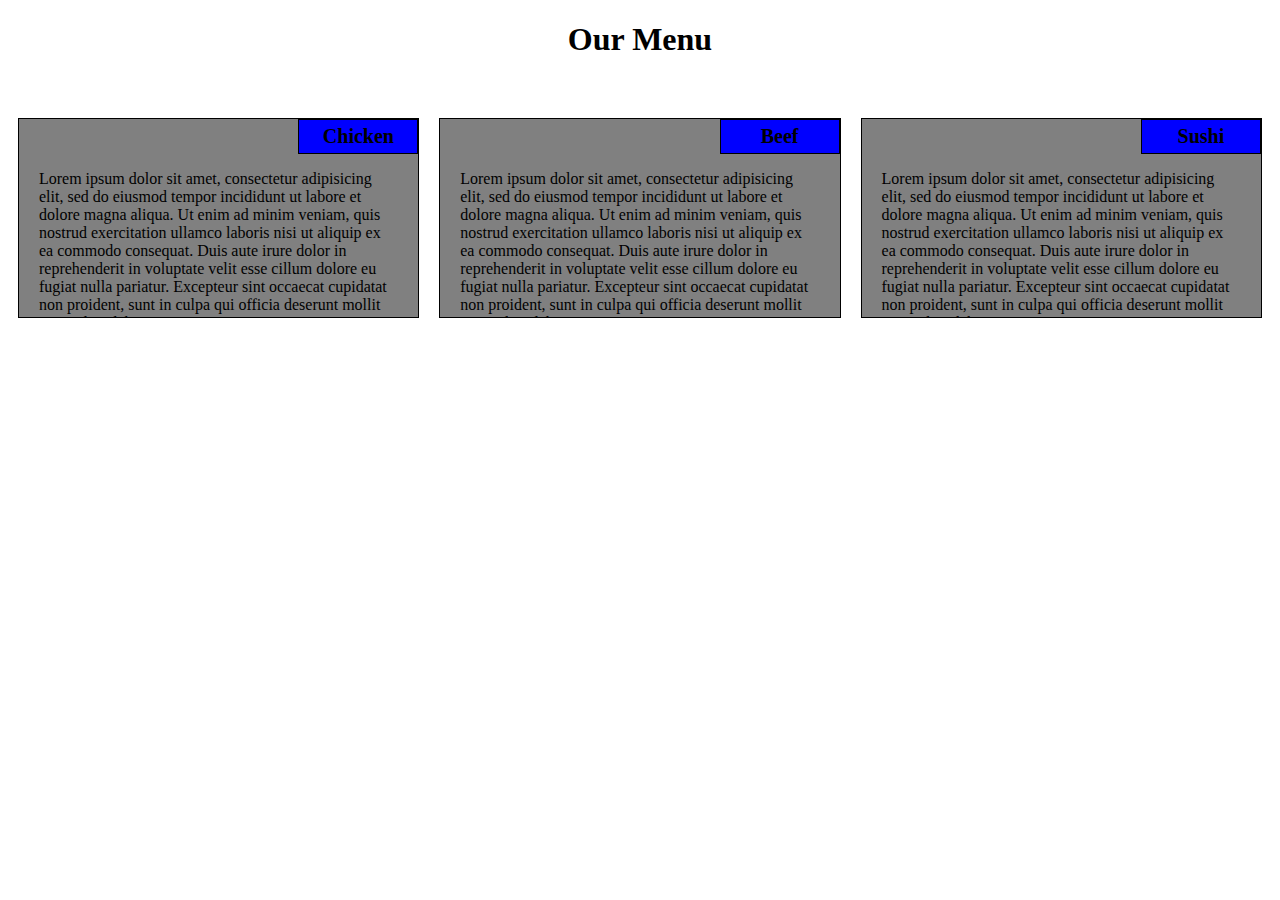
==== Assignment1/index.html @ 7c7c0b49 "copied the assignment folder to the main" ====
<!DOCTYPE html>
<html>
<head>
	<meta charset="utf-8">
		<meta name="viewport" content="width=device-width, initial-scale=1">

	<title>Module2 Solution</title>
	<link rel="stylesheet" type="text/css" href="css/style.css">
</head>
<body>
	<h1> Our Menu</h1>
	<div class="row">
		<div class="col-lg-4 col-md-6 col-sm-12">
			<section>
			<div class="titleHeading">
				Chicken
			</div>

		<p>Lorem ipsum dolor sit amet, consectetur adipisicing elit, sed do eiusmod
		tempor incididunt ut labore et dolore magna aliqua. Ut enim ad minim veniam,
		quis nostrud exercitation ullamco laboris nisi ut aliquip ex ea commodo
		consequat. Duis aute irure dolor in reprehenderit in voluptate velit esse
		cillum dolore eu fugiat nulla pariatur. Excepteur sint occaecat cupidatat non
		proident, sunt in culpa qui officia deserunt mollit anim id est laborum. </p>
		</section>
	</div>

		<div class="col-lg-4 col-md-6 col-sm-12">
			<section>
						<div class="titleHeading">
			
						Beef
					</div>

<p>Lorem ipsum dolor sit amet, consectetur adipisicing elit, sed do eiusmod
tempor incididunt ut labore et dolore magna aliqua. Ut enim ad minim veniam,
quis nostrud exercitation ullamco laboris nisi ut aliquip ex ea commodo
consequat. Duis aute irure dolor in reprehenderit in voluptate velit esse
cillum dolore eu fugiat nulla pariatur. Excepteur sint occaecat cupidatat non
proident, sunt in culpa qui officia deserunt mollit anim id est laborum.</p>
</section>
</div>
		<div class="col-lg-4 col-md-6 col-sm-12">
			<section>
						<div class="titleHeading">
			
						Sushi
					</div>

			<p>Lorem ipsum dolor sit amet, consectetur adipisicing elit, sed do eiusmod
			tempor incididunt ut labore et dolore magna aliqua. Ut enim ad minim veniam,
			quis nostrud exercitation ullamco laboris nisi ut aliquip ex ea commodo
			consequat. Duis aute irure dolor in reprehenderit in voluptate velit esse
			cillum dolore eu fugiat nulla pariatur. Excepteur sint occaecat cupidatat non
			proident, sunt in culpa qui officia deserunt mollit anim id est laborum.</p>
		</section>
		</div>
	</div>



</body>
</html>
---- Assignment1/css/style.css ----
*{
	box-sizing:border-box;
}

.row{
	width:100%;
}
h1{
	margin-bottom:40px;
	text-align:center;

}

	section{
		background-color:grey;
		border:1px solid black;
		width:100%;
		height:200px;
		position:relative;
		overflow:auto;

	}
	.titleHeading{
		background-color: blue;
		width:30%;
		border:1px solid black;
		text-align:center;
		margin-left:70%;
		margin-top:0;
		margin-bottom:0;
		padding:5px;
		font-size:125%;
		font-weight:bold;
	}

	p{
		margin-top:16px;
		margin-right: auto;
		margin-left: auto;
		width: 90%;
     }

	@media (min-width:992px){
		.col-lg-1, .col-lg-2, .col-lg-3, .col-lg-4, .col-lg-5, .col-lg-6, .col-lg-7, .col-lg-8, .col-lg-9, .col-lg-10, .col-lg-11, .col-lg-12 {
			float:left;
			border: none;
	margin-left: auto;
	margin-right: auto;
	margin-top: 10px;
	margin-bottom: 10px;
	padding: 10px;
		}
		.col-lg-1 {
			width: 8.33%;
		}
		.col-lg-2 {
			width: 16.66% ;
		}
		.col-lg-3 {
			width: 25% ;
		}
		.col-lg-4 {
			width: 33.33% ;
		}
		.col-lg-5 {
			width:41.66%;
		}
		.col-lg-6 {
			width: 50% ;
		}
		.col-lg-7 {
			width: 58.33%;
		}
		.col-lg-8 {
			width: 66.66%;
		}
		.col-lg-9 {
			width: 74.99%;
		}
		.col-lg-10 {
			width: 83.33%;
		}
		.col-lg-11 {
			width: 91.66%;
		}
		.col-lg-12 {
			width: 100%;
		}
	}

	@media (min-width: 768px) and (max-width: 991px) {
		.col-md-1, .col-md-2, .col-md-3, .col-md-4, .col-md-5, .col-md-6, .col-md-7, .col-md-8, .col-md-9, .col-md-10, .col-md-11, .col-md-12 {
			float: left;
			border: none;
	margin-left: auto;
	margin-right: auto;
	margin-top: 10px;
	margin-bottom: 10px;
	padding: 10px;
    }
   .col-md-1 {
   	width: 8.33%;
   }
   .col-md-2 {
   	width: 16.66%;
   }
   .col-md-3 {
   	width: 25%;
   }
   .col-md-4 {
   	width: 33.33%;
   }
   .col-md-5 {
   	width: 41.66%;
   }
   .col-md-6 {
   	width: 50%;
   }
   .col-md-7 {
   	width: 58.33%;
   }
   .col-md-8 {
   	width: 66.66%;
   }
   .col-md-9 {
   	width: 74.99%;
   }
   .col-md-10 {
   	width: 83.33%;
   }
   .col-md-11 {
   	width: 91.66%;
   }
   .col-md-12 {
   	width: 100%;
   }
}
@media (max-width: 768px) {
		.col-sm-1, .col-sm-2, .col-sm-3, .col-sm-4, .col-sm-5, .col-sm-6, .col-sm-7, .col-sm-8, .col-sm-9, .col-sm-10, .col-sm-11, .col-sm-12 {
			float: left;
			border: none;
	margin-left: auto;
	margin-right: auto;
	margin-top: 10px;
	margin-bottom: 10px;
	padding: 10px;
    }
    .col-sm-1 {
    width: 8.33%;
  }
  .col-sm-2 {
    width: 16.66%;
  }
  .col-sm-3 {
    width: 25%;
  }
  .col-sm-4 {
    width: 33.33%;
  }
  .col-sm-5 {
    width: 41.66%;
  }
  .col-sm-6 {
    width: 50%;
  }
  .col-sm-7 {
    width: 58.33%;
  }
  .col-sm-8 {
    width: 66.66%;
  }
  .col-sm-9 {
    width: 74.99%;
  }
  .col-sm-10 {
    width: 83.33%;
  }
  .col-sm-11 {
    width: 91.66%;
  }
  .col-sm-12 {
    width: 100%;
  }
}
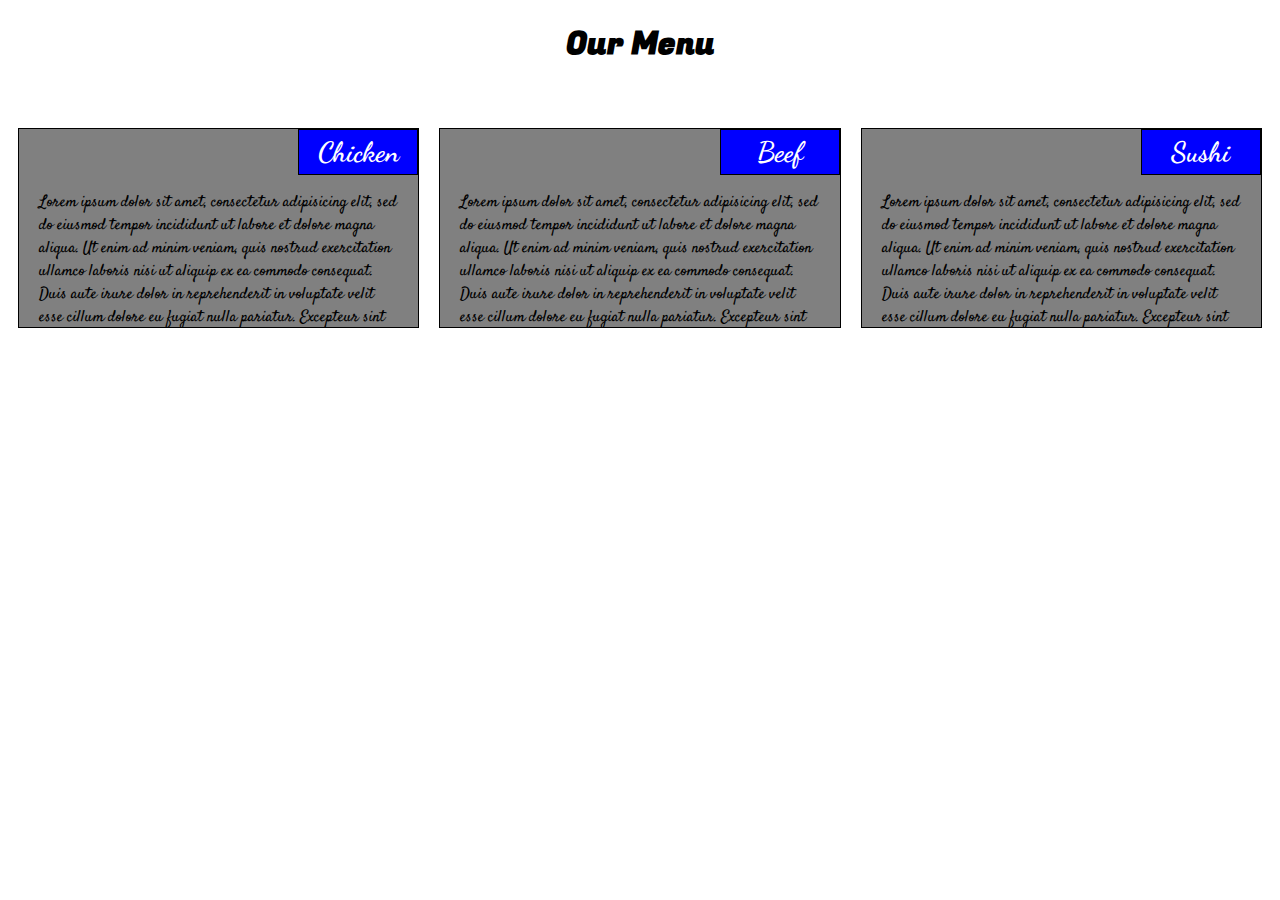
==== commit 2057b858: "updated the file" ====
--- a/Assignment1/index.html
+++ b/Assignment1/index.html
@@ -2,60 +2,61 @@
 <html>
 <head>
 	<meta charset="utf-8">
-		<meta name="viewport" content="width=device-width, initial-scale=1">
+  <meta name="viewport" content="width=device-width, initial-scale=1">
 
-	<title>Module2 Solution</title>
-	<link rel="stylesheet" type="text/css" href="css/style.css">
+  <title>Module2 Solution</title>
+  <link rel="stylesheet" type="text/css" href="css/style.css">
+  <link href="https://fonts.googleapis.com/css?family=Dancing+Script|Fascinate+Inline|Fugaz+One|Indie+Flower|Satisfy|Zhi+Mang+Xing&display=swap" rel="stylesheet">
+
 </head>
 <body>
 	<h1> Our Menu</h1>
 	<div class="row">
 		<div class="col-lg-4 col-md-6 col-sm-12">
 			<section>
-			<div class="titleHeading">
-				Chicken
-			</div>
+             <div class="titleHeading">
+                Chicken
+            </div>
 
-		<p>Lorem ipsum dolor sit amet, consectetur adipisicing elit, sed do eiusmod
-		tempor incididunt ut labore et dolore magna aliqua. Ut enim ad minim veniam,
-		quis nostrud exercitation ullamco laboris nisi ut aliquip ex ea commodo
-		consequat. Duis aute irure dolor in reprehenderit in voluptate velit esse
-		cillum dolore eu fugiat nulla pariatur. Excepteur sint occaecat cupidatat non
-		proident, sunt in culpa qui officia deserunt mollit anim id est laborum. </p>
-		</section>
-	</div>
+            <p>Lorem ipsum dolor sit amet, consectetur adipisicing elit, sed do eiusmod
+              tempor incididunt ut labore et dolore magna aliqua. Ut enim ad minim veniam,
+              quis nostrud exercitation ullamco laboris nisi ut aliquip ex ea commodo
+              consequat. Duis aute irure dolor in reprehenderit in voluptate velit esse
+              cillum dolore eu fugiat nulla pariatur. Excepteur sint occaecat cupidatat non
+          proident, sunt in culpa qui officia deserunt mollit anim id est laborum. </p>
+      </section>
+  </div>
 
-		<div class="col-lg-4 col-md-6 col-sm-12">
-			<section>
-						<div class="titleHeading">
-			
-						Beef
-					</div>
+  <div class="col-lg-4 col-md-6 col-sm-12">
+     <section>
+      <div class="titleHeading">
+         Beef
+      </div>
 
-<p>Lorem ipsum dolor sit amet, consectetur adipisicing elit, sed do eiusmod
-tempor incididunt ut labore et dolore magna aliqua. Ut enim ad minim veniam,
-quis nostrud exercitation ullamco laboris nisi ut aliquip ex ea commodo
-consequat. Duis aute irure dolor in reprehenderit in voluptate velit esse
-cillum dolore eu fugiat nulla pariatur. Excepteur sint occaecat cupidatat non
-proident, sunt in culpa qui officia deserunt mollit anim id est laborum.</p>
+      <p>Lorem ipsum dolor sit amet, consectetur adipisicing elit, sed do eiusmod
+        tempor incididunt ut labore et dolore magna aliqua. Ut enim ad minim veniam,
+        quis nostrud exercitation ullamco laboris nisi ut aliquip ex ea commodo
+        consequat. Duis aute irure dolor in reprehenderit in voluptate velit esse
+        cillum dolore eu fugiat nulla pariatur. Excepteur sint occaecat cupidatat non
+    proident, sunt in culpa qui officia deserunt mollit anim id est laborum.</p>
 </section>
 </div>
-		<div class="col-lg-4 col-md-6 col-sm-12">
-			<section>
-						<div class="titleHeading">
-			
-						Sushi
-					</div>
+<div class="col-lg-4 col-md-6 col-sm-12">
+ <section>
+  <div class="titleHeading">
+     
+      Sushi
+  </div>
 
-			<p>Lorem ipsum dolor sit amet, consectetur adipisicing elit, sed do eiusmod
-			tempor incididunt ut labore et dolore magna aliqua. Ut enim ad minim veniam,
-			quis nostrud exercitation ullamco laboris nisi ut aliquip ex ea commodo
-			consequat. Duis aute irure dolor in reprehenderit in voluptate velit esse
-			cillum dolore eu fugiat nulla pariatur. Excepteur sint occaecat cupidatat non
-			proident, sunt in culpa qui officia deserunt mollit anim id est laborum.</p>
-		</section>
-		</div>
-	</div>
+  <p>Lorem ipsum dolor sit amet, consectetur adipisicing elit, sed do eiusmod
+     tempor incididunt ut labore et dolore magna aliqua. Ut enim ad minim veniam,
+     quis nostrud exercitation ullamco laboris nisi ut aliquip ex ea commodo
+     consequat. Duis aute irure dolor in reprehenderit in voluptate velit esse
+     cillum dolore eu fugiat nulla pariatur. Excepteur sint occaecat cupidatat non
+ proident, sunt in culpa qui officia deserunt mollit anim id est laborum.</p>
+</section>
+</div>
+</div>
 
 
 
--- a/Assignment1/css/style.css
+++ b/Assignment1/css/style.css
@@ -8,6 +8,8 @@
 h1{
 	margin-bottom:40px;
 	text-align:center;
+font-family:'Fugaz One', cursive;
+font-size:2rem;
 
 }
 
@@ -29,8 +31,11 @@
 		margin-top:0;
 		margin-bottom:0;
 		padding:5px;
+		font-family:'Dancing Script',cursive;
 		font-size:125%;
 		font-weight:bold;
+		color:white;
+		font-size:1.75rem;
 	}
 
 	p{
@@ -38,6 +43,8 @@
 		margin-right: auto;
 		margin-left: auto;
 		width: 90%;
+		font-family:'satisfy',cursive;
+		font-size:1em;
      }
 
 	@media (min-width:992px){
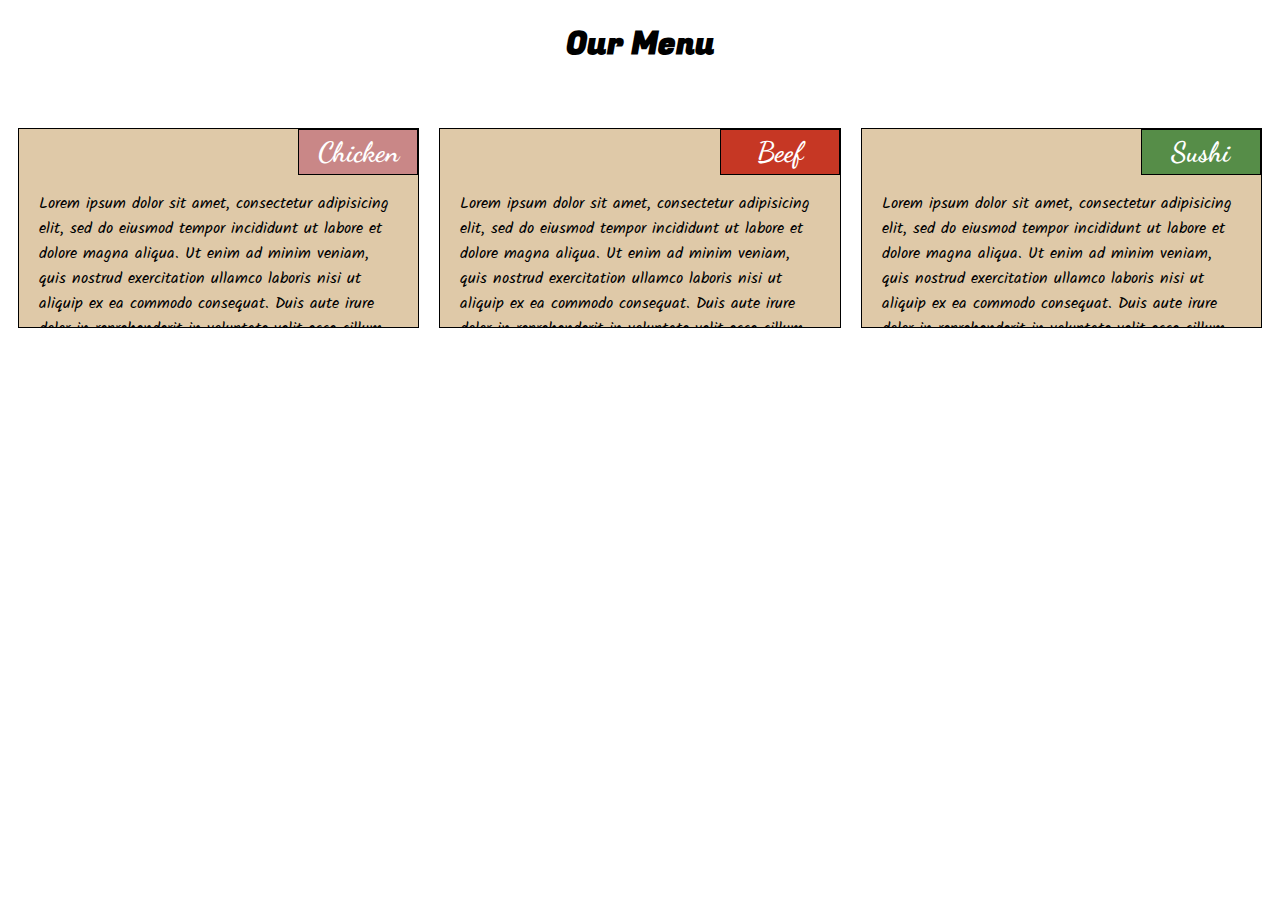
==== commit 93bb203c: "Final version of assignment1" ====
--- a/Assignment1/index.html
+++ b/Assignment1/index.html
@@ -7,6 +7,7 @@
   <title>Module2 Solution</title>
   <link rel="stylesheet" type="text/css" href="css/style.css">
   <link href="https://fonts.googleapis.com/css?family=Dancing+Script|Fascinate+Inline|Fugaz+One|Indie+Flower|Satisfy|Zhi+Mang+Xing&display=swap" rel="stylesheet">
+  <link href="https://fonts.googleapis.com/css?family=Kalam&display=swap" rel="stylesheet">
 
 </head>
 <body>
@@ -14,23 +15,8 @@
 	<div class="row">
 		<div class="col-lg-4 col-md-6 col-sm-12">
 			<section>
-             <div class="titleHeading">
-                Chicken
-            </div>
-
-            <p>Lorem ipsum dolor sit amet, consectetur adipisicing elit, sed do eiusmod
-              tempor incididunt ut labore et dolore magna aliqua. Ut enim ad minim veniam,
-              quis nostrud exercitation ullamco laboris nisi ut aliquip ex ea commodo
-              consequat. Duis aute irure dolor in reprehenderit in voluptate velit esse
-              cillum dolore eu fugiat nulla pariatur. Excepteur sint occaecat cupidatat non
-          proident, sunt in culpa qui officia deserunt mollit anim id est laborum. </p>
-      </section>
-  </div>
-
-  <div class="col-lg-4 col-md-6 col-sm-12">
-     <section>
-      <div class="titleHeading">
-         Beef
+       <div class="titleHeading1">
+        Chicken
       </div>
 
       <p>Lorem ipsum dolor sit amet, consectetur adipisicing elit, sed do eiusmod
@@ -38,21 +24,36 @@
         quis nostrud exercitation ullamco laboris nisi ut aliquip ex ea commodo
         consequat. Duis aute irure dolor in reprehenderit in voluptate velit esse
         cillum dolore eu fugiat nulla pariatur. Excepteur sint occaecat cupidatat non
-    proident, sunt in culpa qui officia deserunt mollit anim id est laborum.</p>
+      proident, sunt in culpa qui officia deserunt mollit anim id est laborum. </p>
+    </section>
+  </div>
+
+  <div class="col-lg-4 col-md-6 col-sm-12">
+   <section>
+    <div class="titleHeading2">
+     Beef
+   </div>
+
+   <p>Lorem ipsum dolor sit amet, consectetur adipisicing elit, sed do eiusmod
+    tempor incididunt ut labore et dolore magna aliqua. Ut enim ad minim veniam,
+    quis nostrud exercitation ullamco laboris nisi ut aliquip ex ea commodo
+    consequat. Duis aute irure dolor in reprehenderit in voluptate velit esse
+    cillum dolore eu fugiat nulla pariatur. Excepteur sint occaecat cupidatat non
+  proident, sunt in culpa qui officia deserunt mollit anim id est laborum.</p>
 </section>
 </div>
 <div class="col-lg-4 col-md-6 col-sm-12">
  <section>
-  <div class="titleHeading">
-     
-      Sushi
+  <div class="titleHeading3">
+   
+    Sushi
   </div>
 
   <p>Lorem ipsum dolor sit amet, consectetur adipisicing elit, sed do eiusmod
-     tempor incididunt ut labore et dolore magna aliqua. Ut enim ad minim veniam,
-     quis nostrud exercitation ullamco laboris nisi ut aliquip ex ea commodo
-     consequat. Duis aute irure dolor in reprehenderit in voluptate velit esse
-     cillum dolore eu fugiat nulla pariatur. Excepteur sint occaecat cupidatat non
+   tempor incididunt ut labore et dolore magna aliqua. Ut enim ad minim veniam,
+   quis nostrud exercitation ullamco laboris nisi ut aliquip ex ea commodo
+   consequat. Duis aute irure dolor in reprehenderit in voluptate velit esse
+   cillum dolore eu fugiat nulla pariatur. Excepteur sint occaecat cupidatat non
  proident, sunt in culpa qui officia deserunt mollit anim id est laborum.</p>
 </section>
 </div>
--- a/Assignment1/css/style.css
+++ b/Assignment1/css/style.css
@@ -8,185 +8,218 @@
 h1{
 	margin-bottom:40px;
 	text-align:center;
-font-family:'Fugaz One', cursive;
-font-size:2rem;
-
-}
-
-	section{
-		background-color:grey;
-		border:1px solid black;
-		width:100%;
-		height:200px;
-		position:relative;
-		overflow:auto;
-
-	}
-	.titleHeading{
-		background-color: blue;
-		width:30%;
-		border:1px solid black;
-		text-align:center;
-		margin-left:70%;
-		margin-top:0;
-		margin-bottom:0;
-		padding:5px;
-		font-family:'Dancing Script',cursive;
-		font-size:125%;
-		font-weight:bold;
-		color:white;
-		font-size:1.75rem;
-	}
-
-	p{
-		margin-top:16px;
+	font-family:'Fugaz One', cursive;
+	font-size:2rem;
+
+}
+
+section{
+	background-color:#DFC9A8;
+	border:1px solid black;
+	width:100%;
+	height:200px;
+	position:relative;
+	overflow:auto;
+
+}
+.titleHeading1{
+	background-color: #C98787;
+	width:30%;
+	border:1px solid black;
+	text-align:center;
+	margin-left:70%;
+	margin-top:0;
+	margin-bottom:0;
+	padding:5px;
+	font-family:'Dancing Script',cursive;
+	font-size:125%;
+	font-weight:bold;
+	color:white;
+	font-size:1.75rem;
+}  
+
+.titleHeading2{
+	background-color:#C63724;
+	width:30%;
+	border:1px solid black;
+	text-align:center;
+	margin-left:70%;
+	margin-top:0;
+	margin-bottom:0;
+	padding:5px;
+	font-family:'Dancing Script',cursive;
+	font-size:125%;
+	font-weight:bold;
+	color:white;
+	font-size:1.75rem;
+} 
+
+.titleHeading3{
+	background-color: #568D48;
+	width:30%;
+	border:1px solid black;
+	text-align:center;
+	margin-left:70%;
+	margin-top:0;
+	margin-bottom:0;
+	padding:5px;
+	font-family:'Dancing Script',cursive;
+	font-size:125%;
+	font-weight:bold;
+	color:white;
+	font-size:1.75rem;
+} 
+
+p{
+	margin-top:16px;
+	margin-right: auto;
+	margin-left: auto;
+	width: 90%;
+	font-family: 'Kalam', cursive;
+	font-size:1em;
+	color:black;
+}
+
+@media (min-width:992px){
+	.col-lg-1, .col-lg-2, .col-lg-3, .col-lg-4, .col-lg-5, .col-lg-6, .col-lg-7, .col-lg-8, .col-lg-9, .col-lg-10, .col-lg-11, .col-lg-12 {
+		float:left;
+		border: none;
+		margin-left: auto;
 		margin-right: auto;
+		margin-top: 10px;
+		margin-bottom: 10px;
+		padding: 10px;
+	}
+	.col-lg-1 {
+		width: 8.33%;
+	}
+	.col-lg-2 {
+		width: 16.66% ;
+	}
+	.col-lg-3 {
+		width: 25% ;
+	}
+	.col-lg-4 {
+		width: 33.33% ;
+	}
+	.col-lg-5 {
+		width:41.66%;
+	}
+	.col-lg-6 {
+		width: 50% ;
+	}
+	.col-lg-7 {
+		width: 58.33%;
+	}
+	.col-lg-8 {
+		width: 66.66%;
+	}
+	.col-lg-9 {
+		width: 74.99%;
+	}
+	.col-lg-10 {
+		width: 83.33%;
+	}
+	.col-lg-11 {
+		width: 91.66%;
+	}
+	.col-lg-12 {
+		width: 100%;
+	}
+}
+
+@media (min-width:768px) and (max-width:991px) {
+	.col-md-1, .col-md-2, .col-md-3, .col-md-4, .col-md-5, .col-md-6, .col-md-7, .col-md-8, .col-md-9, .col-md-10, .col-md-11, .col-md-12 {
+		float: left;
+		border: none;
 		margin-left: auto;
-		width: 90%;
-		font-family:'satisfy',cursive;
-		font-size:1em;
-     }
-
-	@media (min-width:992px){
-		.col-lg-1, .col-lg-2, .col-lg-3, .col-lg-4, .col-lg-5, .col-lg-6, .col-lg-7, .col-lg-8, .col-lg-9, .col-lg-10, .col-lg-11, .col-lg-12 {
-			float:left;
-			border: none;
-	margin-left: auto;
-	margin-right: auto;
-	margin-top: 10px;
-	margin-bottom: 10px;
-	padding: 10px;
-		}
-		.col-lg-1 {
-			width: 8.33%;
-		}
-		.col-lg-2 {
-			width: 16.66% ;
-		}
-		.col-lg-3 {
-			width: 25% ;
-		}
-		.col-lg-4 {
-			width: 33.33% ;
-		}
-		.col-lg-5 {
-			width:41.66%;
-		}
-		.col-lg-6 {
-			width: 50% ;
-		}
-		.col-lg-7 {
-			width: 58.33%;
-		}
-		.col-lg-8 {
-			width: 66.66%;
-		}
-		.col-lg-9 {
-			width: 74.99%;
-		}
-		.col-lg-10 {
-			width: 83.33%;
-		}
-		.col-lg-11 {
-			width: 91.66%;
-		}
-		.col-lg-12 {
-			width: 100%;
-		}
-	}
-
-	@media (min-width: 768px) and (max-width: 991px) {
-		.col-md-1, .col-md-2, .col-md-3, .col-md-4, .col-md-5, .col-md-6, .col-md-7, .col-md-8, .col-md-9, .col-md-10, .col-md-11, .col-md-12 {
-			float: left;
-			border: none;
-	margin-left: auto;
-	margin-right: auto;
-	margin-top: 10px;
-	margin-bottom: 10px;
-	padding: 10px;
-    }
-   .col-md-1 {
-   	width: 8.33%;
-   }
-   .col-md-2 {
-   	width: 16.66%;
-   }
-   .col-md-3 {
-   	width: 25%;
-   }
-   .col-md-4 {
-   	width: 33.33%;
-   }
-   .col-md-5 {
-   	width: 41.66%;
-   }
-   .col-md-6 {
-   	width: 50%;
-   }
-   .col-md-7 {
-   	width: 58.33%;
-   }
-   .col-md-8 {
-   	width: 66.66%;
-   }
-   .col-md-9 {
-   	width: 74.99%;
-   }
-   .col-md-10 {
-   	width: 83.33%;
-   }
-   .col-md-11 {
-   	width: 91.66%;
-   }
-   .col-md-12 {
-   	width: 100%;
-   }
-}
-@media (max-width: 768px) {
-		.col-sm-1, .col-sm-2, .col-sm-3, .col-sm-4, .col-sm-5, .col-sm-6, .col-sm-7, .col-sm-8, .col-sm-9, .col-sm-10, .col-sm-11, .col-sm-12 {
-			float: left;
-			border: none;
-	margin-left: auto;
-	margin-right: auto;
-	margin-top: 10px;
-	margin-bottom: 10px;
-	padding: 10px;
-    }
-    .col-sm-1 {
-    width: 8.33%;
-  }
-  .col-sm-2 {
-    width: 16.66%;
-  }
-  .col-sm-3 {
-    width: 25%;
-  }
-  .col-sm-4 {
-    width: 33.33%;
-  }
-  .col-sm-5 {
-    width: 41.66%;
-  }
-  .col-sm-6 {
-    width: 50%;
-  }
-  .col-sm-7 {
-    width: 58.33%;
-  }
-  .col-sm-8 {
-    width: 66.66%;
-  }
-  .col-sm-9 {
-    width: 74.99%;
-  }
-  .col-sm-10 {
-    width: 83.33%;
-  }
-  .col-sm-11 {
-    width: 91.66%;
-  }
-  .col-sm-12 {
-    width: 100%;
-  }
-}
-
+		margin-right: auto;
+		margin-top: 10px;
+		margin-bottom: 10px;
+		padding: 10px;
+	}
+	.col-md-1 {
+		width: 8.33%;
+	}
+	.col-md-2 {
+		width: 16.66%;
+	}
+	.col-md-3 {
+		width: 25%;
+	}
+	.col-md-4 {
+		width: 33.33%;
+	}
+	.col-md-5 {
+		width: 41.66%;
+	}
+	.col-md-6 {
+		width: 50%;
+	}
+	.col-md-7 {
+		width: 58.33%;
+	}
+	.col-md-8 {
+		width: 66.66%;
+	}
+	.col-md-9 {
+		width: 74.99%;
+	}
+	.col-md-10 {
+		width: 83.33%;
+	}
+	.col-md-11 {
+		width: 91.66%;
+	}
+	.col-md-12 {
+		width: 100%;
+	}
+}
+@media (max-width:768px) {
+	.col-sm-1, .col-sm-2, .col-sm-3, .col-sm-4, .col-sm-5, .col-sm-6, .col-sm-7, .col-sm-8, .col-sm-9, .col-sm-10, .col-sm-11, .col-sm-12 {
+		float: left;
+		border: none;
+		margin-left: auto;
+		margin-right: auto;
+		margin-top: 10px;
+		margin-bottom: 10px;
+		padding: 10px;
+	}
+	.col-sm-1 {
+		width: 8.33%;
+	}
+	.col-sm-2 {
+		width: 16.66%;
+	}
+	.col-sm-3 {
+		width: 25%;
+	}
+	.col-sm-4 {
+		width: 33.33%;
+	}
+	.col-sm-5 {
+		width: 41.66%;
+	}
+	.col-sm-6 {
+		width: 50%;
+	}
+	.col-sm-7 {
+		width: 58.33%;
+	}
+	.col-sm-8 {
+		width: 66.66%;
+	}
+	.col-sm-9 {
+		width: 74.99%;
+	}
+	.col-sm-10 {
+		width: 83.33%;
+	}
+	.col-sm-11 {
+		width: 91.66%;
+	}
+	.col-sm-12 {
+		width: 100%;
+	}
+}
+
